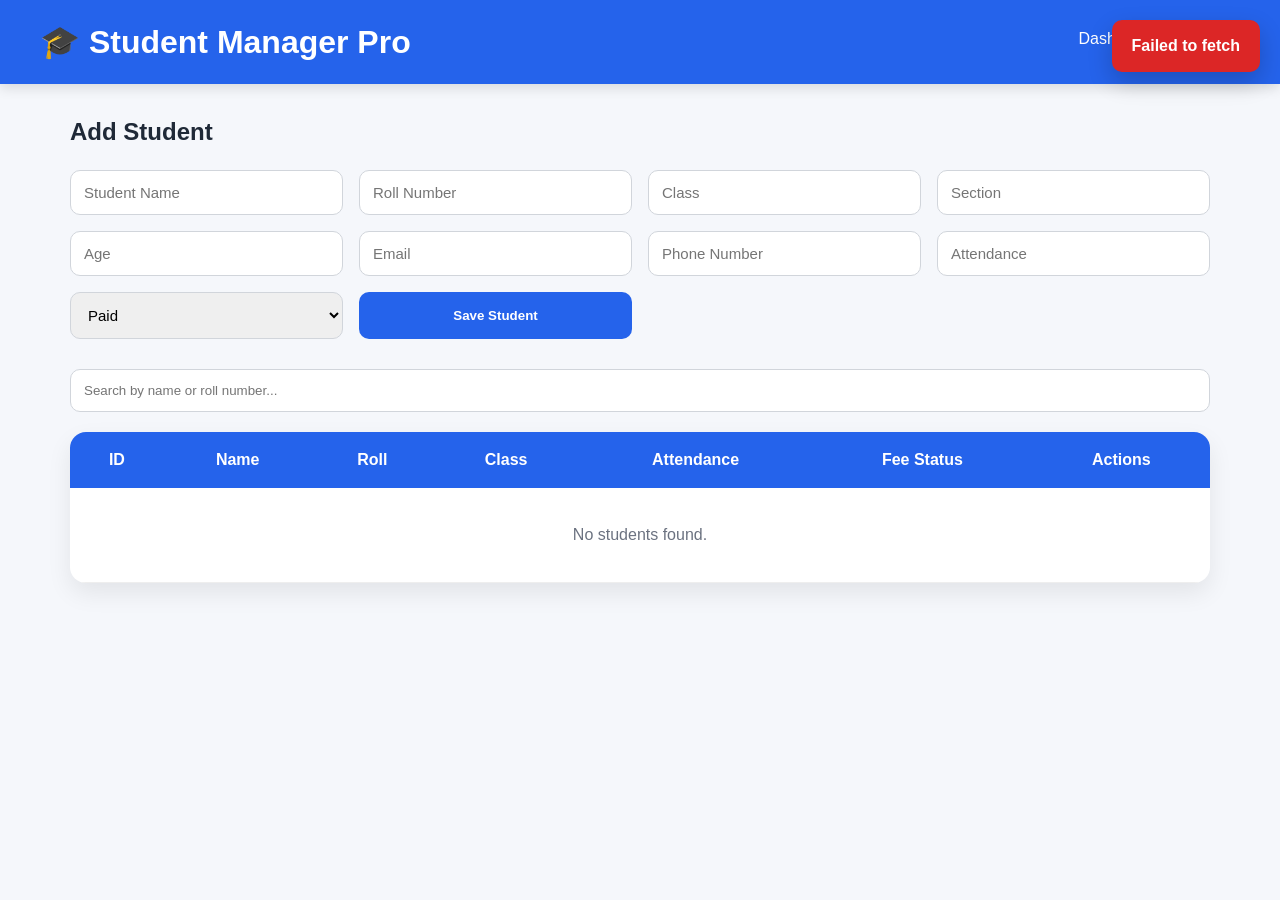
==== frontend/students.html @ a6b5a6b1 "getting ready for deplyoment" ====
<!doctype html>
<html lang="en">
	<head>
		<meta charset="UTF-8" />

		<meta name="viewport" content="width=device-width, initial-scale=1.0" />

		<title>Student Manager Pro - Students</title>

		<link rel="stylesheet" href="css/style.css" />
	</head>

	<body>
		<header class="navbar">
			<h1>🎓 Student Manager Pro</h1>

			<nav>
				<a href="index.html">Dashboard</a>
				<a href="students.html" class="active">Students</a>
			</nav>
		</header>

		<div id="toast" class="toast"></div>

		<div class="container">
			<div class="form-header">
				<h2 id="formTitle">Add Student</h2>

				<button id="cancelEdit" class="secondary-button">Cancel</button>
			</div>

			<form id="studentForm" class="form-grid">
				<input id="name" type="text" placeholder="Student Name" required />

				<input
					id="roll_number"
					type="number"
					placeholder="Roll Number"
					required />

				<input id="student_class" type="text" placeholder="Class" required />

				<input id="section" type="text" placeholder="Section" required />

				<input id="age" type="number" placeholder="Age" required />

				<input id="email" type="email" placeholder="Email" required />

				<input id="phone" type="text" placeholder="Phone Number" required />

				<input
					id="attendance"
					type="number"
					min="0"
					max="100"
					placeholder="Attendance" />

				<select id="fee_status">
					<option value="Paid">Paid</option>
					<option value="Pending">Pending</option>
				</select>

				<button id="saveButton" type="submit" class="button">
					Save Student
				</button>
			</form>

			<div class="search-box">
				<input
					id="searchInput"
					type="text"
					placeholder="Search by name or roll number..." />
			</div>

			<div class="table-container">
				<table>
					<thead>
						<tr>
							<th>ID</th>
							<th>Name</th>
							<th>Roll</th>
							<th>Class</th>
							<th>Attendance</th>
							<th>Fee Status</th>
							<th>Actions</th>
						</tr>
					</thead>

					<tbody id="studentTable">
						<tr>
							<td colspan="7" class="empty">No students found.</td>
						</tr>
					</tbody>
				</table>
			</div>
		</div>

		<script src="js/api.js"></script>
		<script src="js/app.js"></script>
	</body>
</html>
---- frontend/css/style.css ----
* {
	margin: 0;
	padding: 0;
	box-sizing: border-box;
	font-family:
		-apple-system, BlinkMacSystemFont, "Segoe UI", Roboto, sans-serif;
}

body {
	background: #f5f7fb;
	color: #1f2937;
	line-height: 1.5;
}

.navbar {
	display: flex;
	justify-content: space-between;
	align-items: center;
	padding: 18px 40px;
	background: #2563eb;
	color: white;
	box-shadow: 0 4px 12px rgba(0, 0, 0, 0.12);
}

.navbar nav {
	display: flex;
	gap: 20px;
}

.navbar nav a {
	color: white;
	text-decoration: none;
	font-weight: 500;
	padding-bottom: 4px;
}

.navbar nav a.active {
	border-bottom: 2px solid white;
}

/* Hero */

.hero {
	background: linear-gradient(135deg, #2563eb, #4f46e5);
	padding: 70px 20px;
	text-align: center;
	color: white;
}

.hero h2 {
	font-size: 42px;
	margin-bottom: 12px;
}

.hero p {
	font-size: 18px;
	opacity: 0.95;
}

/* Dashboard Cards */

.stats {
	display: grid;
	grid-template-columns: repeat(auto-fit, minmax(220px, 1fr));
	gap: 20px;
	padding: 35px;
}

.card {
	padding: 24px;
	border-radius: 18px;
	color: white;
	box-shadow: 0 10px 30px rgba(0, 0, 0, 0.12);
	transition: 0.25s;
}

.card:hover {
	transform: translateY(-6px);
}

.card h3 {
	font-size: 32px;
	margin-bottom: 6px;
}

.blue {
	background: #2563eb;
}
.green {
	background: #16a34a;
}
.orange {
	background: #ea580c;
}
.purple {
	background: #7c3aed;
}

/* Welcome Section */

.welcome {
	display: flex;
	flex-direction: column;
	align-items: center;
	gap: 18px;
	text-align: center;
	padding: 50px 20px;
}

.welcome h3 {
	font-size: 28px;
}

.welcome p {
	max-width: 600px;
	color: #4b5563;
}

/* Buttons */

.button,
.secondary-button {
	display: inline-flex;
	align-items: center;
	justify-content: center;
	padding: 13px 22px;
	border: none;
	border-radius: 10px;
	cursor: pointer;
	font-weight: 600;
	text-decoration: none;
	transition: 0.25s;
	min-height: 46px;
}

.button {
	background: #2563eb;
	color: white;
}

.button:hover {
	background: #1d4ed8;
	transform: translateY(-2px);
}

.secondary-button {
	background: white;
	border: 1px solid #d1d5db;
	display: none;
}

.secondary-button:hover {
	background: #f3f4f6;
}

button:disabled {
	opacity: 0.7;
	cursor: not-allowed;
}

/* Container */

.container {
	max-width: 1200px;
	margin: auto;
	padding: 30px;
}

.form-header {
	display: flex;
	justify-content: space-between;
	align-items: center;
	margin-bottom: 20px;
}

.form-grid {
	display: grid;
	grid-template-columns: repeat(auto-fit, minmax(250px, 1fr));
	gap: 16px;
	margin-bottom: 30px;
}

.form-grid input,
.form-grid select {
	padding: 13px;
	border: 1px solid #d1d5db;
	border-radius: 10px;
	font-size: 15px;
	transition: 0.2s;
}

.form-grid input:focus,
.form-grid select:focus {
	outline: none;
	border-color: #2563eb;
	box-shadow: 0 0 0 3px rgba(37, 99, 235, 0.15);
}

/* Search */

.search-box {
	margin-bottom: 20px;
}

.search-box input {
	width: 100%;
	padding: 13px;
	border-radius: 10px;
	border: 1px solid #d1d5db;
}

/* Table */

.table-container {
	background: white;
	border-radius: 16px;
	overflow: auto;
	box-shadow: 0 10px 25px rgba(0, 0, 0, 0.08);
}

table {
	width: 100%;
	border-collapse: collapse;
}

th {
	background: #2563eb;
	color: white;
	padding: 16px;
}

td {
	padding: 16px;
	text-align: center;
	border-bottom: 1px solid #eee;
}

tr:hover {
	background: #f8fafc;
}

.empty {
	padding: 35px;
	color: #6b7280;
}

/* Badges */

.badge-paid,
.badge-pending {
	padding: 6px 14px;
	border-radius: 999px;
	font-size: 14px;
	font-weight: 600;
}

.badge-paid {
	background: #dcfce7;
	color: #166534;
}

.badge-pending {
	background: #ffedd5;
	color: #9a3412;
}

/* Action Buttons */

.action-btn {
	padding: 8px 12px;
	border: none;
	border-radius: 8px;
	cursor: pointer;
	margin: 2px;
	font-size: 13px;
}

.edit {
	background: #2563eb;
	color: white;
}

.delete {
	background: #dc2626;
	color: white;
}

/* Toast */

.toast {
	position: fixed;
	top: 20px;
	right: 20px;
	padding: 14px 20px;
	border-radius: 10px;
	color: white;
	font-weight: 600;
	opacity: 0;
	transform: translateY(-20px);
	transition: 0.3s;
	z-index: 999;
	box-shadow: 0 10px 25px rgba(0, 0, 0, 0.2);
}

.toast.show {
	opacity: 1;
	transform: translateY(0);
}

.toast.success {
	background: #16a34a;
}
.toast.error {
	background: #dc2626;
}
.toast.info {
	background: #2563eb;
}

/* Mobile */

@media (max-width: 768px) {
	.navbar {
		flex-direction: column;
		gap: 12px;
		padding: 18px;
	}

	.navbar nav {
		flex-wrap: wrap;
		justify-content: center;
	}

	.hero h2 {
		font-size: 30px;
	}

	.form-header {
		flex-direction: column;
		align-items: flex-start;
		gap: 12px;
	}

	.stats {
		padding: 20px;
	}

	.container {
		padding: 20px;
	}
}
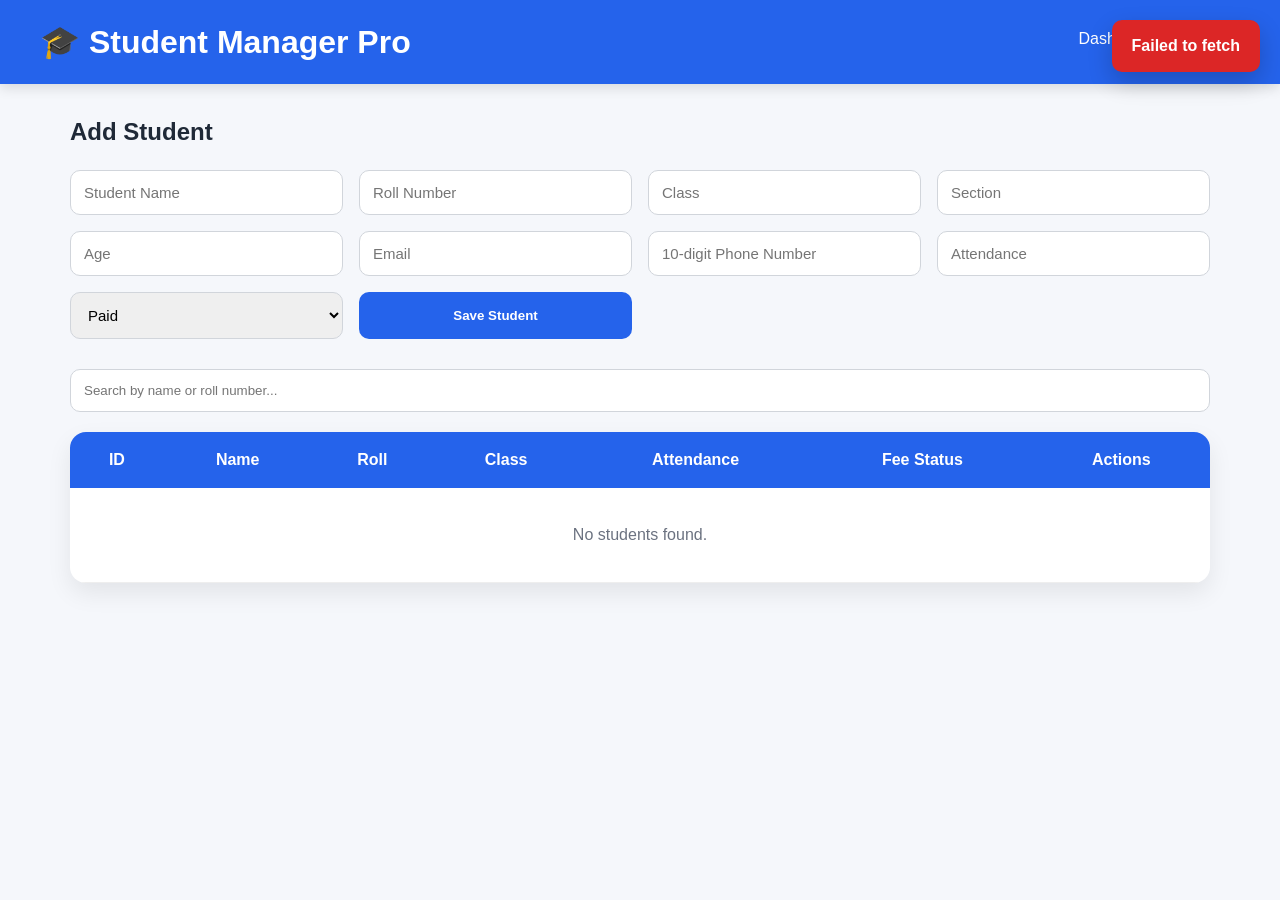
==== commit 426a7a6f: "app.js update" ====
--- a/frontend/students.html
+++ b/frontend/students.html
@@ -46,7 +46,13 @@
 
 				<input id="email" type="email" placeholder="Email" required />
 
-				<input id="phone" type="text" placeholder="Phone Number" required />
+				<input
+					id="phone"
+					type="tel"
+					placeholder="10-digit Phone Number"
+					inputmode="numeric"
+					maxlength="10"
+					required />
 
 				<input
 					id="attendance"
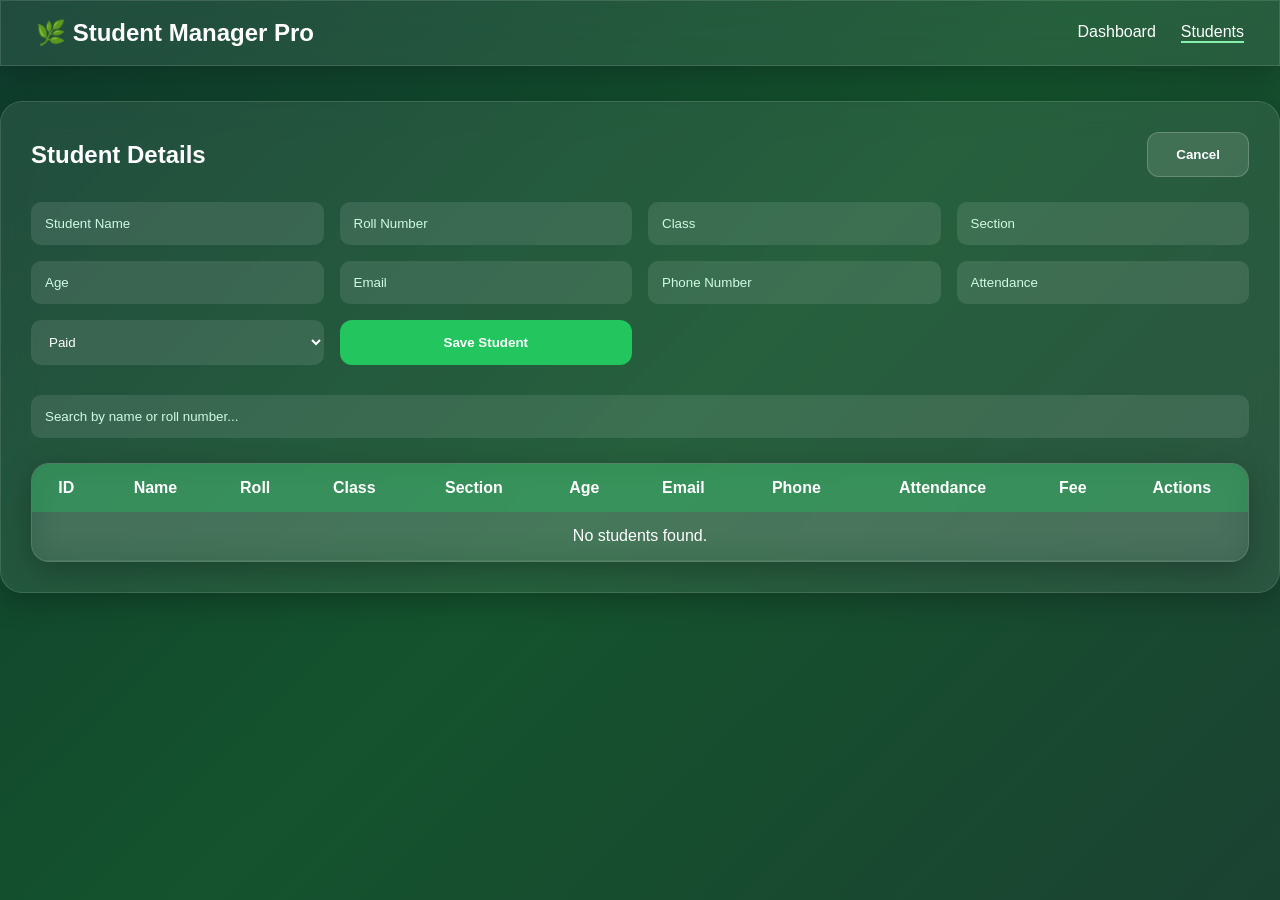
==== commit cad3d269: "UI Updated" ====
--- a/frontend/students.html
+++ b/frontend/students.html
@@ -5,14 +5,14 @@
 
 		<meta name="viewport" content="width=device-width, initial-scale=1.0" />
 
-		<title>Student Manager Pro - Students</title>
+		<title>Student Manager Pro</title>
 
 		<link rel="stylesheet" href="css/style.css" />
 	</head>
 
-	<body>
-		<header class="navbar">
-			<h1>🎓 Student Manager Pro</h1>
+	<body class="green-theme">
+		<header class="navbar glass">
+			<div class="logo">🌿 Student Manager Pro</div>
 
 			<nav>
 				<a href="index.html">Dashboard</a>
@@ -22,9 +22,9 @@
 
 		<div id="toast" class="toast"></div>
 
-		<div class="container">
+		<div class="container glass">
 			<div class="form-header">
-				<h2 id="formTitle">Add Student</h2>
+				<h2 id="formTitle">Student Details</h2>
 
 				<button id="cancelEdit" class="secondary-button">Cancel</button>
 			</div>
@@ -49,8 +49,7 @@
 				<input
 					id="phone"
 					type="tel"
-					placeholder="10-digit Phone Number"
-					inputmode="numeric"
+					placeholder="Phone Number"
 					maxlength="10"
 					required />
 
@@ -78,7 +77,7 @@
 					placeholder="Search by name or roll number..." />
 			</div>
 
-			<div class="table-container">
+			<div class="table-container glass">
 				<table>
 					<thead>
 						<tr>
@@ -86,15 +85,19 @@
 							<th>Name</th>
 							<th>Roll</th>
 							<th>Class</th>
+							<th>Section</th>
+							<th>Age</th>
+							<th>Email</th>
+							<th>Phone</th>
 							<th>Attendance</th>
-							<th>Fee Status</th>
+							<th>Fee</th>
 							<th>Actions</th>
 						</tr>
 					</thead>
 
 					<tbody id="studentTable">
 						<tr>
-							<td colspan="7" class="empty">No students found.</td>
+							<td colspan="11" class="empty">No students found.</td>
 						</tr>
 					</tbody>
 				</table>
--- a/frontend/css/style.css
+++ b/frontend/css/style.css
@@ -6,265 +6,253 @@
 		-apple-system, BlinkMacSystemFont, "Segoe UI", Roboto, sans-serif;
 }
 
-body {
-	background: #f5f7fb;
-	color: #1f2937;
-	line-height: 1.5;
+body.green-theme {
+	background: linear-gradient(135deg, #0f3d2e, #14532d, #1b4332);
+	color: white;
+	min-height: 100vh;
+}
+
+.glass {
+	background: rgba(255, 255, 255, 0.08);
+	backdrop-filter: blur(16px);
+	border: 1px solid rgba(255, 255, 255, 0.12);
+	box-shadow: 0 8px 30px rgba(0, 0, 0, 0.25);
 }
 
 .navbar {
 	display: flex;
 	justify-content: space-between;
 	align-items: center;
-	padding: 18px 40px;
-	background: #2563eb;
-	color: white;
-	box-shadow: 0 4px 12px rgba(0, 0, 0, 0.12);
+	padding: 18px 35px;
+	position: sticky;
+	top: 0;
+	z-index: 100;
+}
+
+.logo {
+	font-size: 24px;
+	font-weight: 700;
 }
 
 .navbar nav {
 	display: flex;
-	gap: 20px;
+	gap: 25px;
 }
 
 .navbar nav a {
 	color: white;
 	text-decoration: none;
 	font-weight: 500;
-	padding-bottom: 4px;
 }
 
 .navbar nav a.active {
-	border-bottom: 2px solid white;
-}
-
-/* Hero */
+	border-bottom: 2px solid #86efac;
+}
 
 .hero {
-	background: linear-gradient(135deg, #2563eb, #4f46e5);
-	padding: 70px 20px;
-	text-align: center;
-	color: white;
-}
-
-.hero h2 {
-	font-size: 42px;
-	margin-bottom: 12px;
+	max-width: 1200px;
+	margin: 40px auto;
+	padding: 70px;
+	border-radius: 28px;
+}
+
+.hero h1 {
+	font-size: 52px;
+	margin-bottom: 20px;
 }
 
 .hero p {
-	font-size: 18px;
-	opacity: 0.95;
-}
-
-/* Dashboard Cards */
+	font-size: 20px;
+	line-height: 1.8;
+	color: #d1fae5;
+	max-width: 750px;
+}
+
+.hero-buttons {
+	margin-top: 35px;
+	display: flex;
+	gap: 15px;
+	flex-wrap: wrap;
+}
+
+.button,
+.secondary-button {
+	padding: 14px 28px;
+	border-radius: 12px;
+	font-weight: 600;
+	text-decoration: none;
+	cursor: pointer;
+	border: none;
+	transition: 0.3s;
+}
+
+.button {
+	background: #22c55e;
+	color: white;
+}
+
+.button:hover {
+	background: #16a34a;
+	transform: translateY(-3px);
+}
+
+.secondary-button {
+	background: rgba(255, 255, 255, 0.12);
+	color: white;
+	border: 1px solid rgba(255, 255, 255, 0.2);
+}
+
+.secondary-button:hover {
+	background: rgba(255, 255, 255, 0.18);
+}
 
 .stats {
+	max-width: 1200px;
+	margin: auto;
 	display: grid;
 	grid-template-columns: repeat(auto-fit, minmax(220px, 1fr));
 	gap: 20px;
-	padding: 35px;
-}
-
-.card {
-	padding: 24px;
+	padding: 20px;
+}
+
+.green-card {
+	padding: 30px;
+	border-radius: 20px;
+	text-align: center;
+}
+
+.green-card h3 {
+	font-size: 36px;
+	margin-bottom: 8px;
+	color: #86efac;
+}
+
+.features {
+	max-width: 1200px;
+	margin: 50px auto;
+	padding: 20px;
+}
+
+.features h2 {
+	text-align: center;
+	margin-bottom: 35px;
+	font-size: 36px;
+}
+
+.feature-grid {
+	display: grid;
+	grid-template-columns: repeat(auto-fit, minmax(250px, 1fr));
+	gap: 25px;
+}
+
+.feature-card {
+	padding: 28px;
 	border-radius: 18px;
-	color: white;
-	box-shadow: 0 10px 30px rgba(0, 0, 0, 0.12);
-	transition: 0.25s;
-}
-
-.card:hover {
+	transition: 0.3s;
+}
+
+.feature-card:hover {
 	transform: translateY(-6px);
 }
 
-.card h3 {
-	font-size: 32px;
-	margin-bottom: 6px;
-}
-
-.blue {
-	background: #2563eb;
-}
-.green {
-	background: #16a34a;
-}
-.orange {
-	background: #ea580c;
-}
-.purple {
-	background: #7c3aed;
-}
-
-/* Welcome Section */
-
 .welcome {
-	display: flex;
-	flex-direction: column;
-	align-items: center;
-	gap: 18px;
-	text-align: center;
-	padding: 50px 20px;
-}
-
-.welcome h3 {
-	font-size: 28px;
-}
-
-.welcome p {
-	max-width: 600px;
-	color: #4b5563;
-}
-
-/* Buttons */
-
-.button,
-.secondary-button {
-	display: inline-flex;
-	align-items: center;
-	justify-content: center;
-	padding: 13px 22px;
-	border: none;
-	border-radius: 10px;
-	cursor: pointer;
-	font-weight: 600;
-	text-decoration: none;
-	transition: 0.25s;
-	min-height: 46px;
-}
-
-.button {
-	background: #2563eb;
-	color: white;
-}
-
-.button:hover {
-	background: #1d4ed8;
-	transform: translateY(-2px);
-}
-
-.secondary-button {
-	background: white;
-	border: 1px solid #d1d5db;
-	display: none;
-}
-
-.secondary-button:hover {
-	background: #f3f4f6;
-}
-
-button:disabled {
-	opacity: 0.7;
-	cursor: not-allowed;
-}
-
-/* Container */
+	max-width: 1200px;
+	margin: 50px auto;
+	padding: 40px;
+	border-radius: 20px;
+	text-align: center;
+}
 
 .container {
-	max-width: 1200px;
-	margin: auto;
+	max-width: 1400px;
+	margin: 35px auto;
 	padding: 30px;
+	border-radius: 22px;
 }
 
 .form-header {
 	display: flex;
 	justify-content: space-between;
 	align-items: center;
-	margin-bottom: 20px;
+	margin-bottom: 25px;
 }
 
 .form-grid {
 	display: grid;
-	grid-template-columns: repeat(auto-fit, minmax(250px, 1fr));
+	grid-template-columns: repeat(auto-fit, minmax(240px, 1fr));
 	gap: 16px;
 	margin-bottom: 30px;
 }
 
 .form-grid input,
 .form-grid select {
-	padding: 13px;
-	border: 1px solid #d1d5db;
+	padding: 14px;
 	border-radius: 10px;
-	font-size: 15px;
-	transition: 0.2s;
+	border: none;
+	background: rgba(255, 255, 255, 0.1);
+	color: white;
+}
+
+.form-grid input::placeholder {
+	color: #d1fae5;
 }
 
 .form-grid input:focus,
 .form-grid select:focus {
-	outline: none;
-	border-color: #2563eb;
-	box-shadow: 0 0 0 3px rgba(37, 99, 235, 0.15);
-}
-
-/* Search */
-
-.search-box {
-	margin-bottom: 20px;
+	outline: 2px solid #86efac;
 }
 
 .search-box input {
 	width: 100%;
-	padding: 13px;
+	padding: 14px;
 	border-radius: 10px;
-	border: 1px solid #d1d5db;
-}
-
-/* Table */
+	border: none;
+	margin-bottom: 25px;
+	background: rgba(255, 255, 255, 0.1);
+	color: white;
+}
+
+.search-box input::placeholder {
+	color: #d1fae5;
+}
 
 .table-container {
-	background: white;
-	border-radius: 16px;
 	overflow: auto;
-	box-shadow: 0 10px 25px rgba(0, 0, 0, 0.08);
+	border-radius: 18px;
 }
 
 table {
 	width: 100%;
 	border-collapse: collapse;
+	min-width: 1100px;
 }
 
 th {
-	background: #2563eb;
-	color: white;
-	padding: 16px;
+	background: rgba(34, 197, 94, 0.35);
+	padding: 15px;
 }
 
 td {
-	padding: 16px;
-	text-align: center;
-	border-bottom: 1px solid #eee;
+	padding: 15px;
+	text-align: center;
+	border-bottom: 1px solid rgba(255, 255, 255, 0.08);
 }
 
 tr:hover {
-	background: #f8fafc;
-}
-
-.empty {
-	padding: 35px;
-	color: #6b7280;
-}
-
-/* Badges */
-
-.badge-paid,
+	background: rgba(255, 255, 255, 0.05);
+}
+
+.badge-paid {
+	background: #22c55e;
+	padding: 6px 12px;
+	border-radius: 999px;
+}
+
 .badge-pending {
-	padding: 6px 14px;
+	background: #f59e0b;
+	padding: 6px 12px;
 	border-radius: 999px;
-	font-size: 14px;
-	font-weight: 600;
-}
-
-.badge-paid {
-	background: #dcfce7;
-	color: #166534;
-}
-
-.badge-pending {
-	background: #ffedd5;
-	color: #9a3412;
-}
-
-/* Action Buttons */
+}
 
 .action-btn {
 	padding: 8px 12px;
@@ -272,11 +260,10 @@
 	border-radius: 8px;
 	cursor: pointer;
 	margin: 2px;
-	font-size: 13px;
 }
 
 .edit {
-	background: #2563eb;
+	background: #22c55e;
 	color: white;
 }
 
@@ -284,8 +271,6 @@
 	background: #dc2626;
 	color: white;
 }
-
-/* Toast */
 
 .toast {
 	position: fixed;
@@ -299,7 +284,6 @@
 	transform: translateY(-20px);
 	transition: 0.3s;
 	z-index: 999;
-	box-shadow: 0 10px 25px rgba(0, 0, 0, 0.2);
 }
 
 .toast.show {
@@ -317,35 +301,40 @@
 	background: #2563eb;
 }
 
-/* Mobile */
+.footer {
+	margin: 40px auto;
+	padding: 25px;
+	max-width: 1200px;
+	border-radius: 18px;
+	text-align: center;
+}
 
 @media (max-width: 768px) {
 	.navbar {
 		flex-direction: column;
-		gap: 12px;
-		padding: 18px;
-	}
-
-	.navbar nav {
-		flex-wrap: wrap;
-		justify-content: center;
-	}
-
-	.hero h2 {
-		font-size: 30px;
+		gap: 15px;
+		padding: 20px;
+	}
+
+	.hero {
+		padding: 40px 25px;
+	}
+
+	.hero h1 {
+		font-size: 36px;
+	}
+
+	.hero-buttons {
+		flex-direction: column;
 	}
 
 	.form-header {
 		flex-direction: column;
 		align-items: flex-start;
-		gap: 12px;
-	}
-
-	.stats {
-		padding: 20px;
-	}
-
-	.container {
-		padding: 20px;
-	}
-}
+		gap: 15px;
+	}
+
+	table {
+		min-width: 900px;
+	}
+}
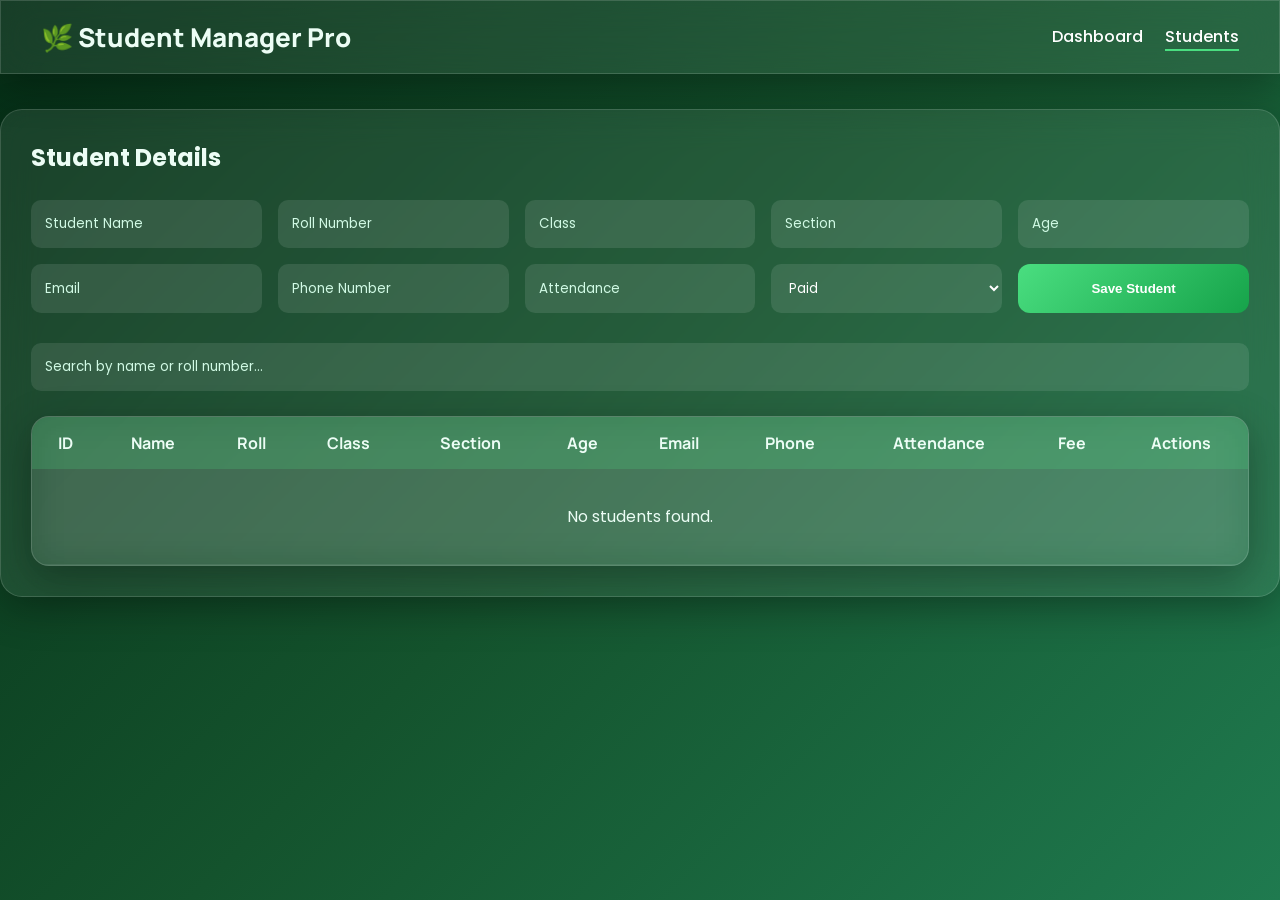
==== commit 77a31cdf: "UI3.0" ====
--- a/frontend/students.html
+++ b/frontend/students.html
@@ -6,6 +6,13 @@
 		<meta name="viewport" content="width=device-width, initial-scale=1.0" />
 
 		<title>Student Manager Pro</title>
+
+		<link rel="preconnect" href="https://fonts.googleapis.com" />
+		<link rel="preconnect" href="https://fonts.gstatic.com" crossorigin />
+
+		<link
+			href="https://fonts.googleapis.com/css2?family=Manrope:wght@600;700;800&family=Poppins:wght@300;400;500;600&display=swap"
+			rel="stylesheet" />
 
 		<link rel="stylesheet" href="css/style.css" />
 	</head>
@@ -26,7 +33,9 @@
 			<div class="form-header">
 				<h2 id="formTitle">Student Details</h2>
 
-				<button id="cancelEdit" class="secondary-button">Cancel</button>
+				<button id="cancelEdit" class="secondary-button" type="button">
+					Cancel
+				</button>
 			</div>
 
 			<form id="studentForm" class="form-grid">
--- a/frontend/css/style.css
+++ b/frontend/css/style.css
@@ -1,42 +1,58 @@
+:root {
+	--bg1: #052e16;
+	--bg2: #14532d;
+	--bg3: #1f7a4f;
+
+	--glass: rgba(255, 255, 255, 0.08);
+
+	--border: rgba(255, 255, 255, 0.15);
+
+	--text: #ecfdf5;
+
+	--muted: #d1fae5;
+
+	--accent: #4ade80;
+}
+
 * {
 	margin: 0;
 	padding: 0;
 	box-sizing: border-box;
-	font-family:
-		-apple-system, BlinkMacSystemFont, "Segoe UI", Roboto, sans-serif;
-}
-
-body.green-theme {
-	background: linear-gradient(135deg, #0f3d2e, #14532d, #1b4332);
-	color: white;
+}
+
+body {
+	font-family: "Poppins", sans-serif;
+	background: linear-gradient(135deg, var(--bg1), var(--bg2), var(--bg3));
+	color: var(--text);
 	min-height: 100vh;
 }
 
 .glass {
-	background: rgba(255, 255, 255, 0.08);
-	backdrop-filter: blur(16px);
-	border: 1px solid rgba(255, 255, 255, 0.12);
-	box-shadow: 0 8px 30px rgba(0, 0, 0, 0.25);
+	background: var(--glass);
+	backdrop-filter: blur(18px);
+	border: 1px solid var(--border);
+	box-shadow: 0 12px 40px rgba(0, 0, 0, 0.3);
 }
 
 .navbar {
 	display: flex;
 	justify-content: space-between;
 	align-items: center;
-	padding: 18px 35px;
+	padding: 18px 40px;
 	position: sticky;
 	top: 0;
 	z-index: 100;
 }
 
 .logo {
-	font-size: 24px;
-	font-weight: 700;
+	font-family: "Manrope", sans-serif;
+	font-size: 26px;
+	font-weight: 800;
 }
 
 .navbar nav {
 	display: flex;
-	gap: 25px;
+	gap: 22px;
 }
 
 .navbar nav a {
@@ -46,32 +62,43 @@
 }
 
 .navbar nav a.active {
-	border-bottom: 2px solid #86efac;
+	border-bottom: 2px solid var(--accent);
 }
 
 .hero {
 	max-width: 1200px;
 	margin: 40px auto;
 	padding: 70px;
-	border-radius: 28px;
+	border-radius: 30px;
+}
+
+badge {
+	display: inline-block;
+	padding: 8px 14px;
+	border-radius: 999px;
+	background: rgba(74, 222, 128, 0.15);
+	color: #bbf7d0;
+	margin-bottom: 22px;
 }
 
 .hero h1 {
-	font-size: 52px;
+	font-family: "Manrope", sans-serif;
+	font-size: 58px;
+	line-height: 1.1;
 	margin-bottom: 20px;
 }
 
 .hero p {
-	font-size: 20px;
+	max-width: 720px;
+	font-size: 19px;
+	color: var(--muted);
 	line-height: 1.8;
-	color: #d1fae5;
-	max-width: 750px;
 }
 
 .hero-buttons {
+	display: flex;
+	gap: 16px;
 	margin-top: 35px;
-	display: flex;
-	gap: 15px;
 	flex-wrap: wrap;
 }
 
@@ -80,30 +107,24 @@
 	padding: 14px 28px;
 	border-radius: 12px;
 	font-weight: 600;
+	cursor: pointer;
 	text-decoration: none;
-	cursor: pointer;
 	border: none;
-	transition: 0.3s;
+	transition: 0.25s;
 }
 
 .button {
-	background: #22c55e;
+	background: linear-gradient(135deg, #4ade80, #16a34a);
 	color: white;
 }
 
 .button:hover {
-	background: #16a34a;
 	transform: translateY(-3px);
 }
 
 .secondary-button {
-	background: rgba(255, 255, 255, 0.12);
-	color: white;
-	border: 1px solid rgba(255, 255, 255, 0.2);
-}
-
-.secondary-button:hover {
-	background: rgba(255, 255, 255, 0.18);
+	background: rgba(255, 255, 255, 0.1);
+	color: white;
 }
 
 .stats {
@@ -111,60 +132,62 @@
 	margin: auto;
 	display: grid;
 	grid-template-columns: repeat(auto-fit, minmax(220px, 1fr));
-	gap: 20px;
+	gap: 22px;
 	padding: 20px;
 }
 
-.green-card {
+.card {
 	padding: 30px;
-	border-radius: 20px;
+	border-radius: 22px;
 	text-align: center;
 }
 
-.green-card h3 {
-	font-size: 36px;
+.card h3 {
+	font-family: "Manrope";
+	font-size: 38px;
+	color: #86efac;
 	margin-bottom: 8px;
-	color: #86efac;
 }
 
 .features {
 	max-width: 1200px;
-	margin: 50px auto;
+	margin: 60px auto;
 	padding: 20px;
 }
 
 .features h2 {
+	font-family: "Manrope";
+	font-size: 40px;
 	text-align: center;
 	margin-bottom: 35px;
-	font-size: 36px;
 }
 
 .feature-grid {
 	display: grid;
 	grid-template-columns: repeat(auto-fit, minmax(250px, 1fr));
-	gap: 25px;
+	gap: 22px;
 }
 
 .feature-card {
 	padding: 28px;
 	border-radius: 18px;
-	transition: 0.3s;
 }
 
 .feature-card:hover {
 	transform: translateY(-6px);
+	transition: 0.3s;
 }
 
 .welcome {
 	max-width: 1200px;
 	margin: 50px auto;
-	padding: 40px;
+	padding: 35px;
 	border-radius: 20px;
 	text-align: center;
 }
 
 .container {
-	max-width: 1400px;
+	max-width: 1450px;
 	margin: 35px auto;
 	padding: 30px;
 	border-radius: 22px;
@@ -179,41 +202,39 @@
 
 .form-grid {
 	display: grid;
-	grid-template-columns: repeat(auto-fit, minmax(240px, 1fr));
+	grid-template-columns: repeat(auto-fit, minmax(230px, 1fr));
 	gap: 16px;
 	margin-bottom: 30px;
 }
 
 .form-grid input,
-.form-grid select {
+.form-grid select,
+.search-box input {
 	padding: 14px;
 	border-radius: 10px;
 	border: none;
 	background: rgba(255, 255, 255, 0.1);
 	color: white;
-}
-
-.form-grid input::placeholder {
+	font-family: "Poppins";
+}
+
+.form-grid input::placeholder,
+.search-box input::placeholder {
 	color: #d1fae5;
 }
 
 .form-grid input:focus,
-.form-grid select:focus {
-	outline: 2px solid #86efac;
+.form-grid select:focus,
+.search-box input:focus {
+	outline: 2px solid var(--accent);
+}
+
+.search-box {
+	margin-bottom: 25px;
 }
 
 .search-box input {
 	width: 100%;
-	padding: 14px;
-	border-radius: 10px;
-	border: none;
-	margin-bottom: 25px;
-	background: rgba(255, 255, 255, 0.1);
-	color: white;
-}
-
-.search-box input::placeholder {
-	color: #d1fae5;
 }
 
 .table-container {
@@ -224,16 +245,17 @@
 table {
 	width: 100%;
 	border-collapse: collapse;
-	min-width: 1100px;
+	min-width: 1200px;
 }
 
 th {
-	background: rgba(34, 197, 94, 0.35);
+	background: rgba(74, 222, 128, 0.2);
 	padding: 15px;
+	font-family: "Manrope";
 }
 
 td {
-	padding: 15px;
+	padding: 14px;
 	text-align: center;
 	border-bottom: 1px solid rgba(255, 255, 255, 0.08);
 }
@@ -242,16 +264,19 @@
 	background: rgba(255, 255, 255, 0.05);
 }
 
-.badge-paid {
-	background: #22c55e;
+.badge-paid,
+.badge-pending {
 	padding: 6px 12px;
 	border-radius: 999px;
+	font-size: 14px;
+}
+
+.badge-paid {
+	background: #16a34a;
 }
 
 .badge-pending {
-	background: #f59e0b;
-	padding: 6px 12px;
-	border-radius: 999px;
+	background: #d97706;
 }
 
 .action-btn {
@@ -263,7 +288,7 @@
 }
 
 .edit {
-	background: #22c55e;
+	background: #16a34a;
 	color: white;
 }
 
@@ -278,7 +303,6 @@
 	right: 20px;
 	padding: 14px 20px;
 	border-radius: 10px;
-	color: white;
 	font-weight: 600;
 	opacity: 0;
 	transform: translateY(-20px);
@@ -301,18 +325,14 @@
 	background: #2563eb;
 }
 
-.footer {
-	margin: 40px auto;
-	padding: 25px;
-	max-width: 1200px;
-	border-radius: 18px;
-	text-align: center;
+.empty {
+	padding: 35px;
 }
 
 @media (max-width: 768px) {
 	.navbar {
 		flex-direction: column;
-		gap: 15px;
+		gap: 12px;
 		padding: 20px;
 	}
 
@@ -321,7 +341,7 @@
 	}
 
 	.hero h1 {
-		font-size: 36px;
+		font-size: 38px;
 	}
 
 	.hero-buttons {
@@ -335,6 +355,6 @@
 	}
 
 	table {
-		min-width: 900px;
-	}
-}
+		min-width: 1000px;
+	}
+}
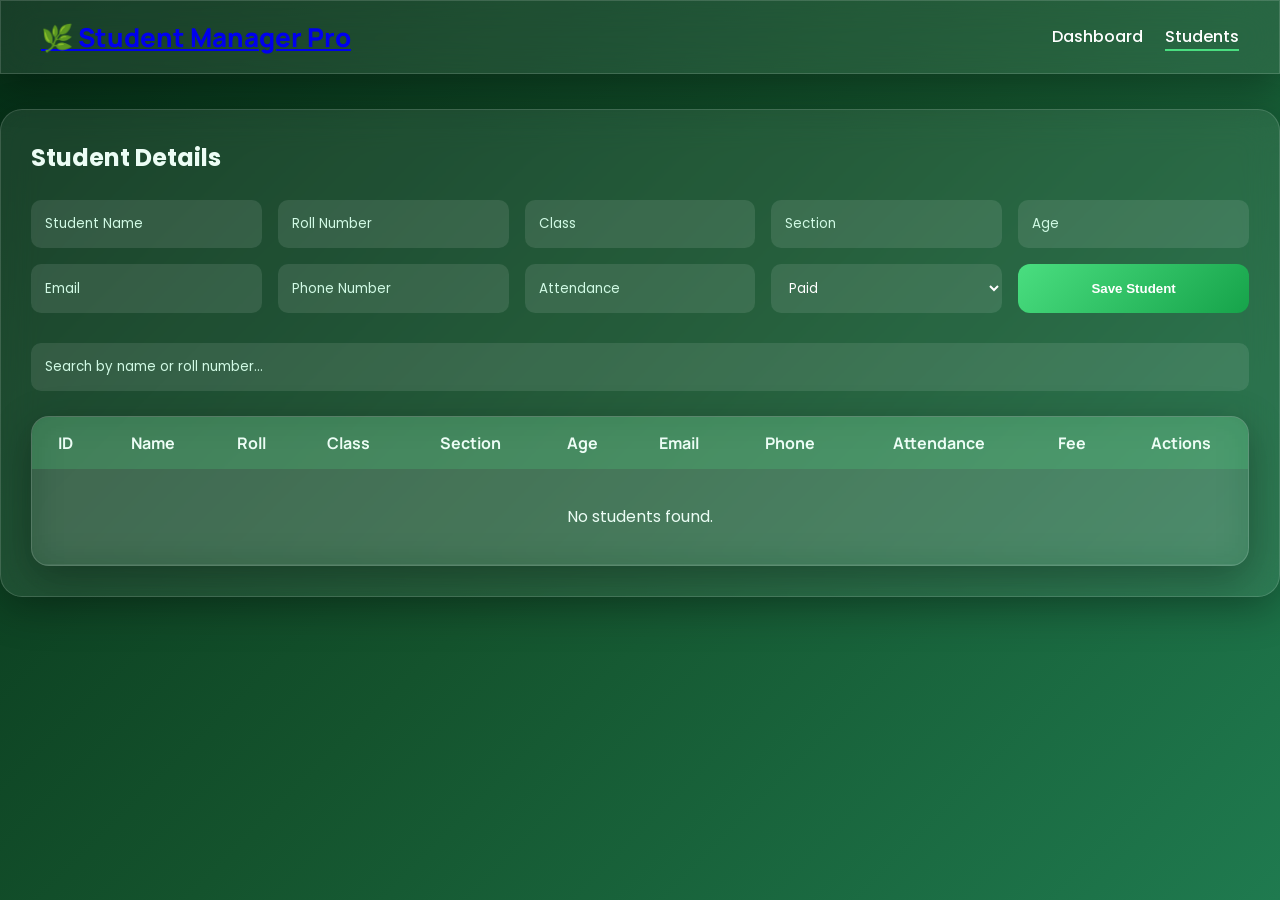
==== commit 08793a47: "UI3.0.1" ====
--- a/frontend/students.html
+++ b/frontend/students.html
@@ -19,11 +19,11 @@
 
 	<body class="green-theme">
 		<header class="navbar glass">
-			<div class="logo">🌿 Student Manager Pro</div>
+			<a href="/" class="logo"> 🌿 Student Manager Pro </a>
 
 			<nav>
-				<a href="index.html">Dashboard</a>
-				<a href="students.html" class="active">Students</a>
+				<a href="/">Dashboard</a>
+				<a href="/students" class="active">Students</a>
 			</nav>
 		</header>
 
